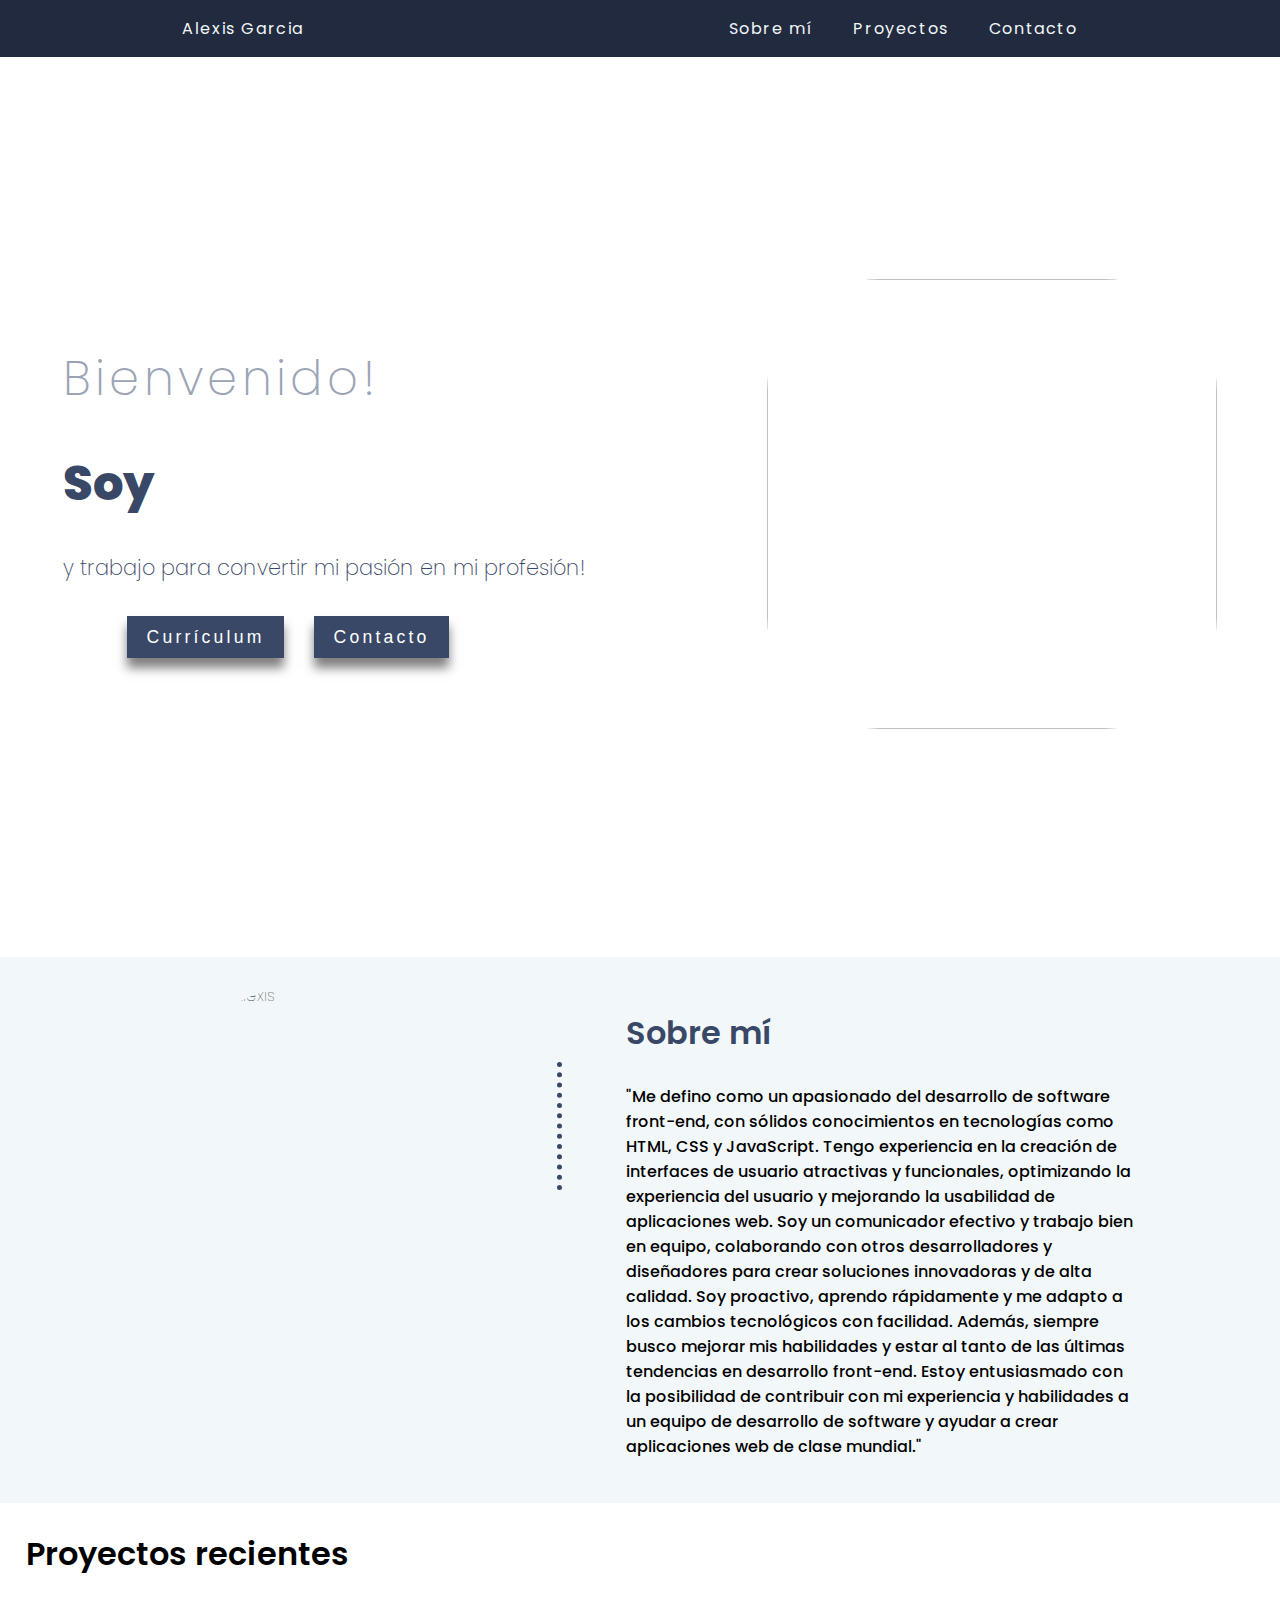
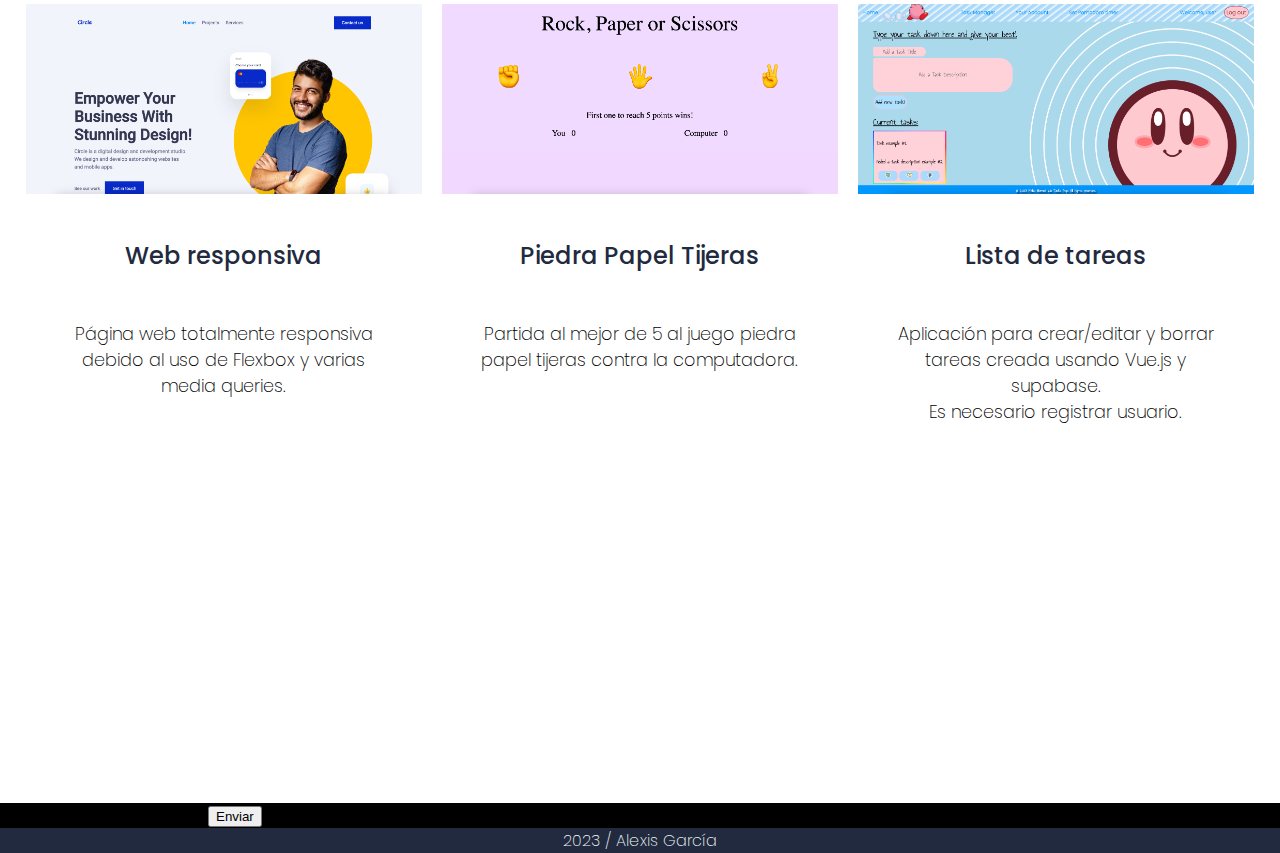
==== index.html @ 9b3b4ee4 "readme added" ====
<!DOCTYPE html>
<html lang="en">
<head>
    <meta charset="UTF-8">
    <meta http-equiv="X-UA-Compatible" content="IE=edge">
    <meta name="viewport" content="width=device-width, initial-scale=1.0">
    <title>Portfolio</title>
    <link rel="stylesheet" href="./styles.css">
    <script src="./script.js" defer></script>
</head>
<body>
    <nav>
        <div>Alexis Garcia</div>
        <div class="nav-links">
            <ul>
                <li><a href="#about-me">Sobre mí</a></li>
                <li><a href="#projects">Proyectos</a></li>
                <li><a href="#contact">Contacto</a></li>
            </ul>
        </div>
    </nav>
    <header>
        <div>
            <span class="top-line">Bienvenido!</span>
            <h1>Soy <span class="multi-text"></span></h1>
            <p>y trabajo para convertir mi pasión en mi profesión!</p>
            <div class="btns">
                <button>Currículum</button>
                <button>Contacto</button>
            </div>
        </div>
        <div>
                <img src="https://images.unsplash.com/photo-1613075677904-c51e3ac10742?ixlib=rb-4.0.3&ixid=MnwxMjA3fDB8MHxwaG90by1wYWdlfHx8fGVufDB8fHx8&auto=format&fit=crop&w=772&q=80" alt="" class="me">
        </div>
    </header>
        <section id="about-me">
        <div class="my-info">
            <img src="https://images.unsplash.com/photo-1504593811423-6dd665756598?ixlib=rb-4.0.3&ixid=MnwxMjA3fDB8MHxwaG90by1wYWdlfHx8fGVufDB8fHx8&auto=format&fit=crop&w=1740&q=80" alt="photo of Alexis" class="profile-pic">
            <hr>
            <div>
                <h2>Sobre mí</h2>
                <p>"Me defino como un apasionado del desarrollo de software front-end, con sólidos conocimientos en tecnologías como HTML, CSS y JavaScript. Tengo experiencia en la creación de interfaces de usuario atractivas y funcionales, optimizando la experiencia del usuario y mejorando la usabilidad de aplicaciones web. Soy un comunicador efectivo y trabajo bien en equipo, colaborando con otros desarrolladores y diseñadores para crear soluciones innovadoras y de alta calidad. Soy proactivo, aprendo rápidamente y me adapto a los cambios tecnológicos con facilidad. Además, siempre busco mejorar mis habilidades y estar al tanto de las últimas tendencias en desarrollo front-end. Estoy entusiasmado con la posibilidad de contribuir con mi experiencia y habilidades a un equipo de desarrollo de software y ayudar a crear aplicaciones web de clase mundial."</p>
            </div>
        </div>
    </section>
    <section id="projects">
        <h2>Proyectos recientes</h2>
        <div class="project-ex">
            <div>
                <a href="https://midterm-ironhack-nu.vercel.app/"><img src="./assets/images/circle.png"alt=""><h2>Web responsiva</a></h2>
                <p>Página web totalmente responsiva debido al uso de Flexbox y varias media queries.</p>
            </div>
            <div>
                <a href="https://lexisgasa.github.io/Rock-paper-scissors2.0/"><img src="./assets/images/rockPaperScissors.png" alt=""><h2>Piedra Papel Tijeras</a></h2>
                <p>Partida al mejor de 5 al juego piedra papel tijeras contra la computadora.</p>
            </div>
            <div>
                <a href="https://finalproject-ironhack.vercel.app/"><img src="./assets/images/toDoApp.png" alt=""><h2>Lista de tareas</a></h2>
                <p>Aplicación para crear/editar y borrar tareas creada usando Vue.js y supabase.
                <br>
                Es necesario registrar usuario.</p>
            </div>
        </div>
    </section>
    <section id="contact">
       <form action="GET">
        <label for="">Full Name*</label>
        <label for="">Email</label>
        <label for="">Mensaje</label>
        <button>Enviar</button>
       </form>
    </section>
    <footer>
        <p>2023 / Alexis García</p>
    </footer>
    <script src="https://unpkg.com/typed.js@2.0.15/dist/typed.umd.js"></script>
    <script>
        const typed = new Typed(".multi-text", {
            strings: ["desarrollador.","programador.", "youtuber."],
            loop: true,
            typeSpeed: 100,
            backSpeed: 80,
            backDelay: 1500
        });
    </script>
</body>
</html>
---- styles.css ----
@import url('https://fonts.googleapis.com/css2?family=Poppins:wght@100;200;300;400;500;700;800&display=swap');

:root {
    --white: #fff;
    --black: #000;
    --light-grey: #f2f7fa;
    --light-blue: #394867;
    --navy-blue: #212a3e;
    --grey: #9BA4B5
}

html, body {
    margin: 0;
    padding: 0;
    width: 100vw;
    box-sizing: border-box;
    font-family: 'Poppins', sans-serif;
    font-weight: 100;
    scroll-behavior: smooth;
    overflow-x: hidden;
}

/* ========     NAV SECTION     ======== */
nav {
    display: flex;
    justify-content: space-around;
    align-items: center;
    background-color: var(--navy-blue);
    color: var(--light-grey);
    letter-spacing: 0.1rem;
    font-weight: 400;
}

.nav-links ul {
    display: flex;
    justify-content: space-evenly;
}
.nav-links li {
    list-style: none;
}
.nav-links a {
    padding: 20px;
    text-decoration: none;
    color: var(--light-grey);
    transition: .5s;
}

.nav-links a:hover{
    color: var(--grey);
}


/* ========     HEADER SECTION     ======== */
header {
    display: flex;
    height: 100vh;
    justify-content: space-evenly;
    align-items: center;
}

header div:first-child {
    width: 50%;
}
.top-line {
    font-size: 3rem;
    letter-spacing: 0.25rem;
    font-weight: 200;
    color: var(--grey);
}



header h1{
    display: block;
    font-weight: 200;
    font-size: 3rem;
    font-weight: 800;
    color: var(--light-blue);
}

.multi-text{
    color: var(--grey);
    text-transform: capitalize;
}

header p {
    font-size: 1.3rem;
    color: var(--light-blue);
    font-weight: 200;
}

.btns {
    position: relative;
    left: 4vw;
}

header button {
    border: none;
    cursor: pointer;
    font-size: 1.1rem;
    font-weight: 400;
    color: var(--white);
    background-color: var(--light-blue);
    padding: 0.8vw 1.5vw;
    margin: 1vw 1vw;
    letter-spacing: 0.2rem;
    text-transform: capitalize;
    box-shadow: 0 10px 10px rgba(0, 0, 0, 0.5);
    transition: 0.3s;
}

header button:hover {
    background-color: var(--grey);
}

.me {
        border-radius: 25% 25% 25% 25%;
        object-fit: cover;
        height: 450px;
        width: 450px;
}

/* ========     ABOUT ME SECTION     ======== */

#about-me {
    display: flex;
    flex-direction: column;
    align-items: center;
    margin: 5vw 10vw;
    background-color: var(--light-grey);
    margin: 0;
    padding: 2vw;
    height: 55vh;
}
.my-info {
    display: flex;
    gap: 5vw;
}

.my-info h2 {
    color: var(--light-blue);
    font-size: 2rem;
    font-weight: 600;
}
.my-info div {
    font-weight: 500;
    width: 40vw;
}

.my-info hr {
    height: 10vw;
    margin: 8% 0;
    border: none;
    border-right: 0.4vw dotted var(--light-blue) ;
}

.profile-pic {
    border-radius: 50%;
    object-fit: cover;
    height: 350px;
    width: 350px;
}

/* ========     PROJECTS SECTION     ======== */
#projects {
    height: 100vh;
    display: flex;
    flex-direction: column;
    margin: 0 2vw;
}

#projects h2 {
    font-size: 2rem;
    font-weight: 600;
}
.project-ex {
    display: flex;
    gap: 1.5vw;
}


.project-ex div {
    display: flex;
    flex-direction: column;
    align-items: center;
}

.project-ex div a {
    font-size: 1.5rem;
    font-weight: 500;
    text-decoration: none;
    color: var(--navy-blue);
    transition: 0.2s;
}
.project-ex div a:hover {
    color: var(--grey);
}

.project-ex div img {
    width: 31vw;
    transition: 0.4s;
}
.project-ex div img:hover {
    transform: scale(1.1);
}

.project-ex div p {
    width: 25vw;
    text-align: center;
    font-size: 1.1rem;
    font-weight: 200;
}
/* ========     CONTACT SECTION     ======== */
#contact {
    background-color: black;
}

/* ========     FOOTER SECTION     ======== */
footer p {
    background-color: var(--navy-blue);
    color: var(--light-grey);
    text-align: center;
    font-weight: 200;
    margin: 0;
}
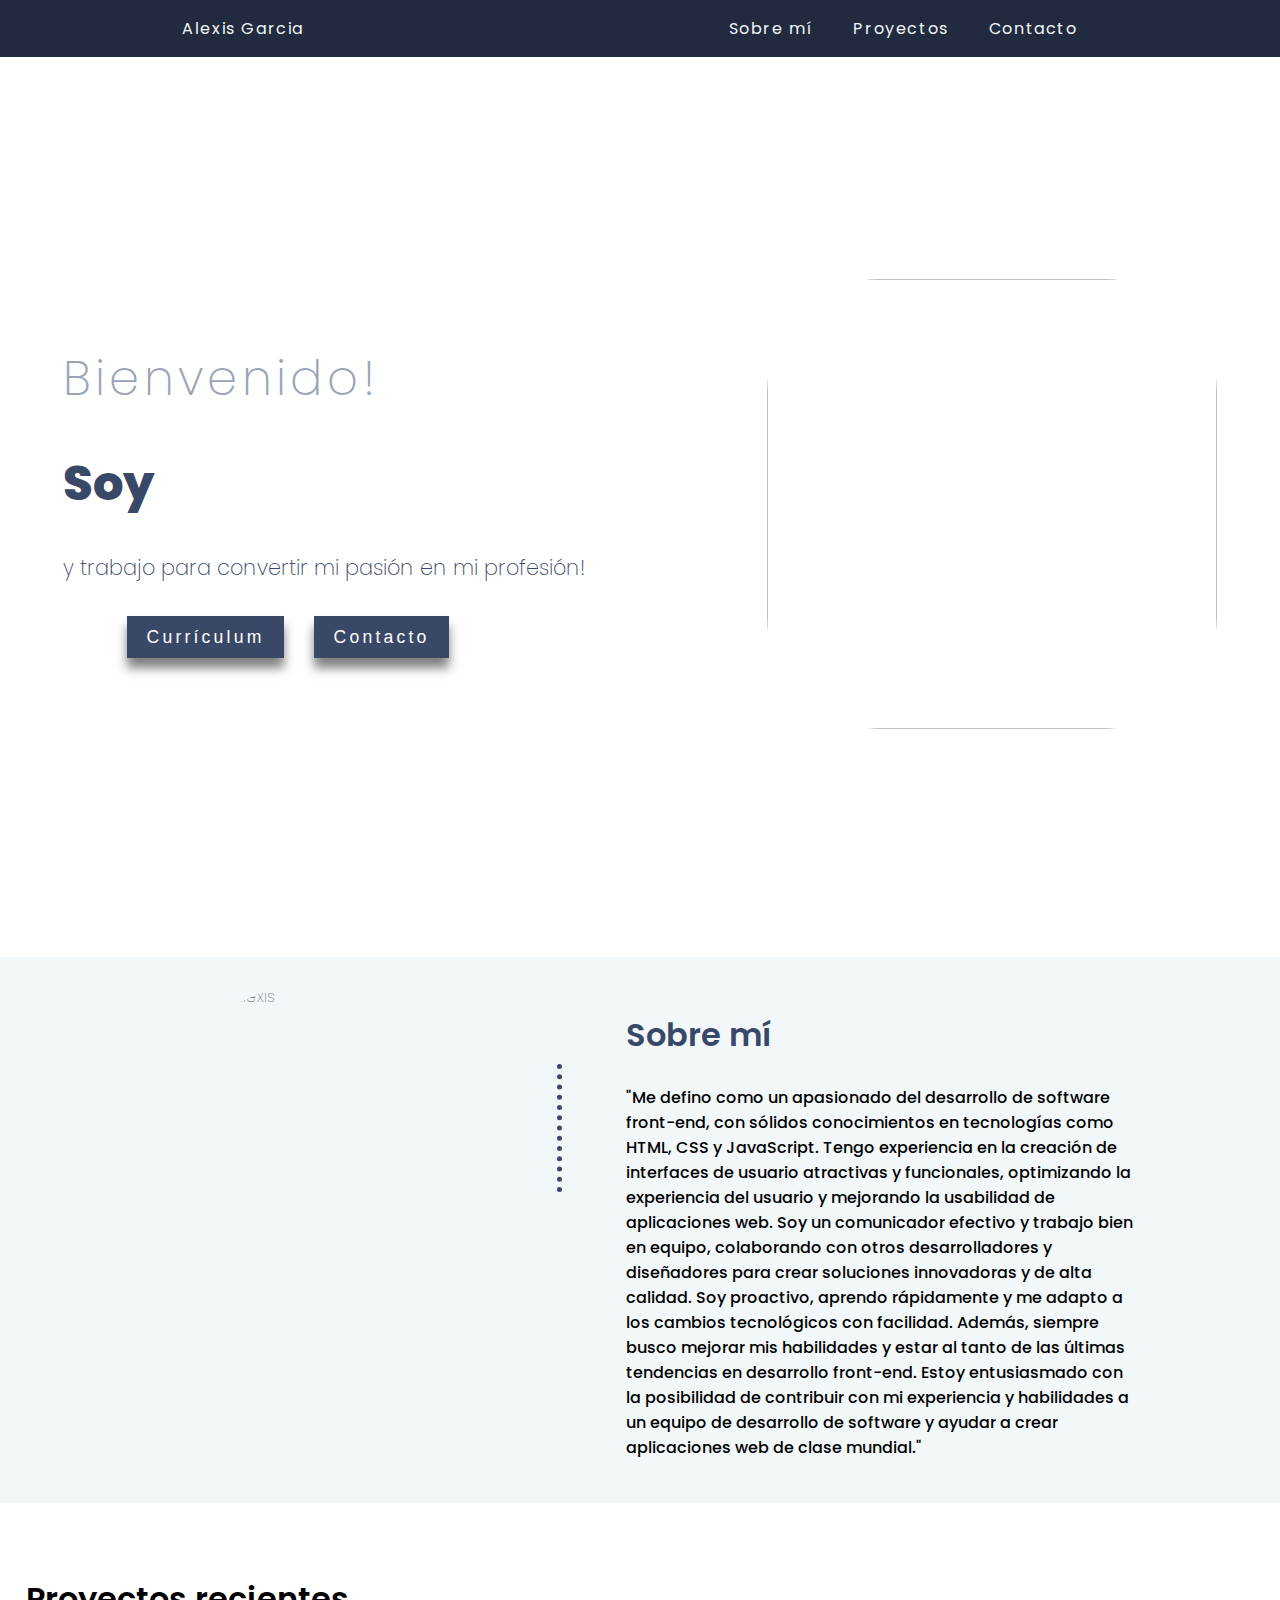
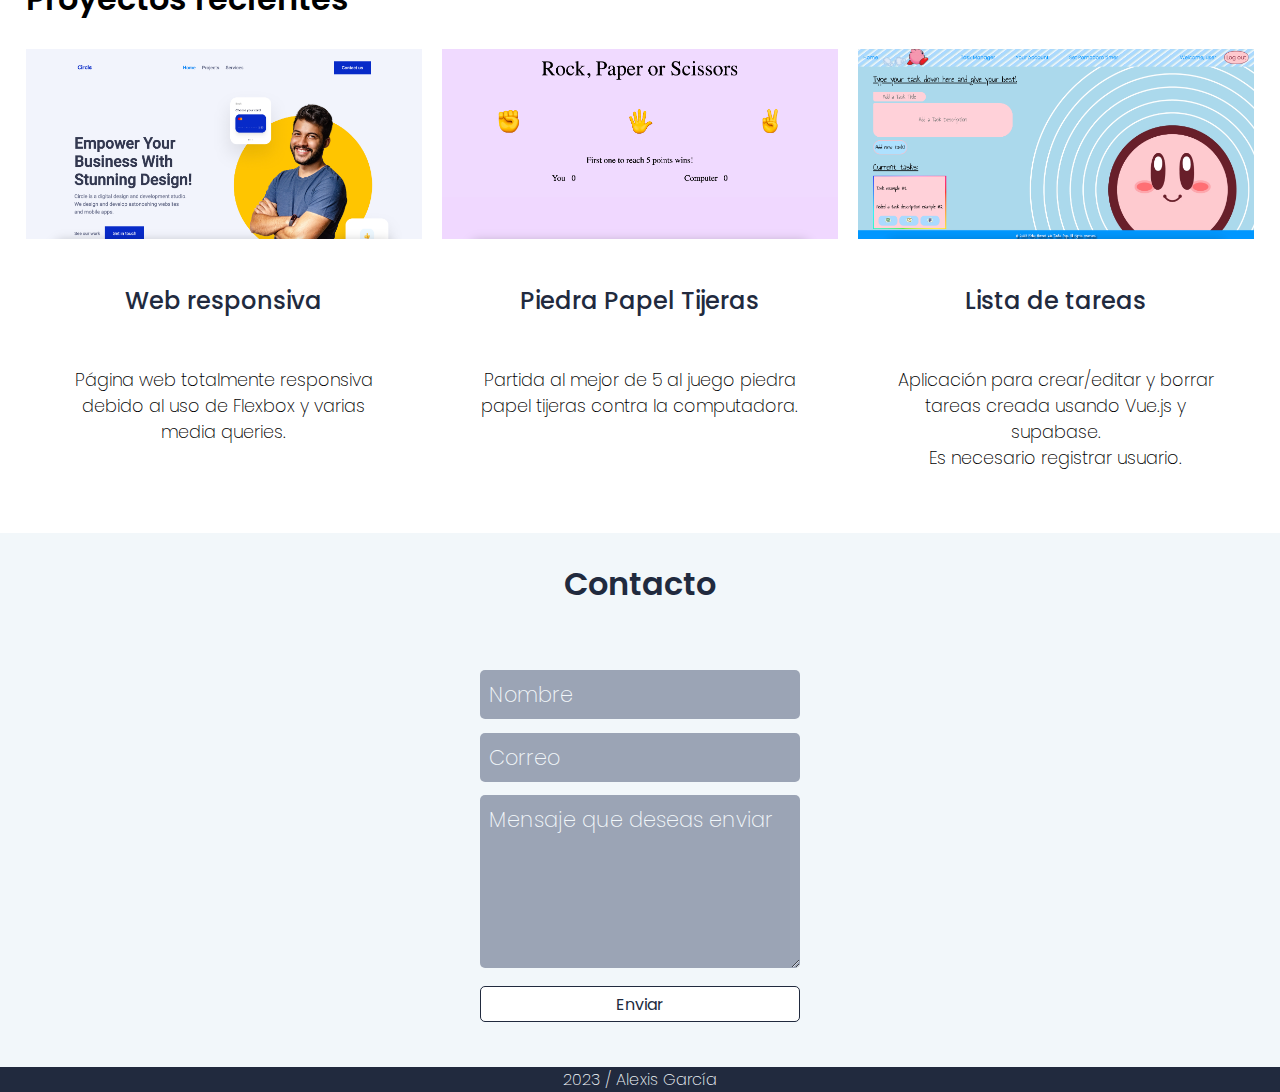
==== commit 5be19726: "cv add" ====
--- a/index.html
+++ b/index.html
@@ -25,8 +25,8 @@
             <h1>Soy <span class="multi-text"></span></h1>
             <p>y trabajo para convertir mi pasión en mi profesión!</p>
             <div class="btns">
-                <button>Currículum</button>
-                <button>Contacto</button>
+                <button><a href="./AGSresume.pdf" download> Currículum</a></button>
+                <button><a href="#contacto">Contacto</a></button>
             </div>
         </div>
         <div>
@@ -63,10 +63,13 @@
         </div>
     </section>
     <section id="contact">
+        <h2>Contacto</h2>
        <form action="GET">
-        <label for="">Full Name*</label>
-        <label for="">Email</label>
-        <label for="">Mensaje</label>
+        <div class="inputs">
+            <input type="text" id="name" name="name" placeholder="Nombre">
+            <input type="text" id="email" name="email" placeholder="Correo">
+            <textarea name="msge" id="msge" cols="30" rows="5" placeholder="Mensaje que deseas enviar"></textarea>
+        </div>
         <button>Enviar</button>
        </form>
     </section>
--- a/styles.css
+++ b/styles.css
@@ -92,6 +92,10 @@
 .btns {
     position: relative;
     left: 4vw;
+}
+.btns a {
+    color: var(--white);
+    text-decoration: none;
 }
 
 header button {
@@ -126,6 +130,7 @@
     display: flex;
     flex-direction: column;
     align-items: center;
+    justify-content: center;
     margin: 5vw 10vw;
     background-color: var(--light-grey);
     margin: 0;
@@ -163,9 +168,10 @@
 
 /* ========     PROJECTS SECTION     ======== */
 #projects {
-    height: 100vh;
-    display: flex;
-    flex-direction: column;
+    height: 70vh;
+    display: flex;
+    flex-direction: column;
+    justify-content: center;
     margin: 0 2vw;
 }
 
@@ -212,9 +218,66 @@
 }
 /* ========     CONTACT SECTION     ======== */
 #contact {
-    background-color: black;
-}
-
+    display: flex;
+    flex-direction: column;
+    justify-content: center;
+    align-items: center;
+    background-color: var(--light-grey);
+    gap: 4vh;
+    
+}
+#contact h2 {
+    font-size: 2rem;
+    font-weight: 600;
+    color: var(--navy-blue);
+    
+}
+
+#contact form {
+    display: flex;
+    flex-direction: column;
+    width: 25vw;
+    gap: 2vh;
+    margin-bottom: 5vh;
+}
+#contact input, textarea {
+    border: none;
+    border-radius: 5px;
+    background-color: var(--grey);
+    font-size: 1.3rem;
+    font-weight: 500;
+    font-family: 'Poppins', sans-serif;
+    padding: 1vh;
+    color: var(--light-grey);
+}
+
+#contact button {
+    border: 1px solid var(--navy-blue);
+    border-radius: 5px;
+    font-family: 'Poppins', sans-serif;
+    font-size: 1rem;
+    font-weight: 400;
+    padding: 0.5vh;
+    background-color: var(--white);
+    color: var(--navy-blue);
+    transition: .3s;
+}
+
+#contact button:hover {
+    color: var(--white);
+    background-color: var(--navy-blue);
+}
+
+.inputs {
+    display: flex;
+    flex-direction: column;
+    gap: 1.5vh;
+
+}
+::placeholder {
+    color: var(--light-grey);
+    font-weight: 200;
+}
 /* ========     FOOTER SECTION     ======== */
 footer p {
     background-color: var(--navy-blue);
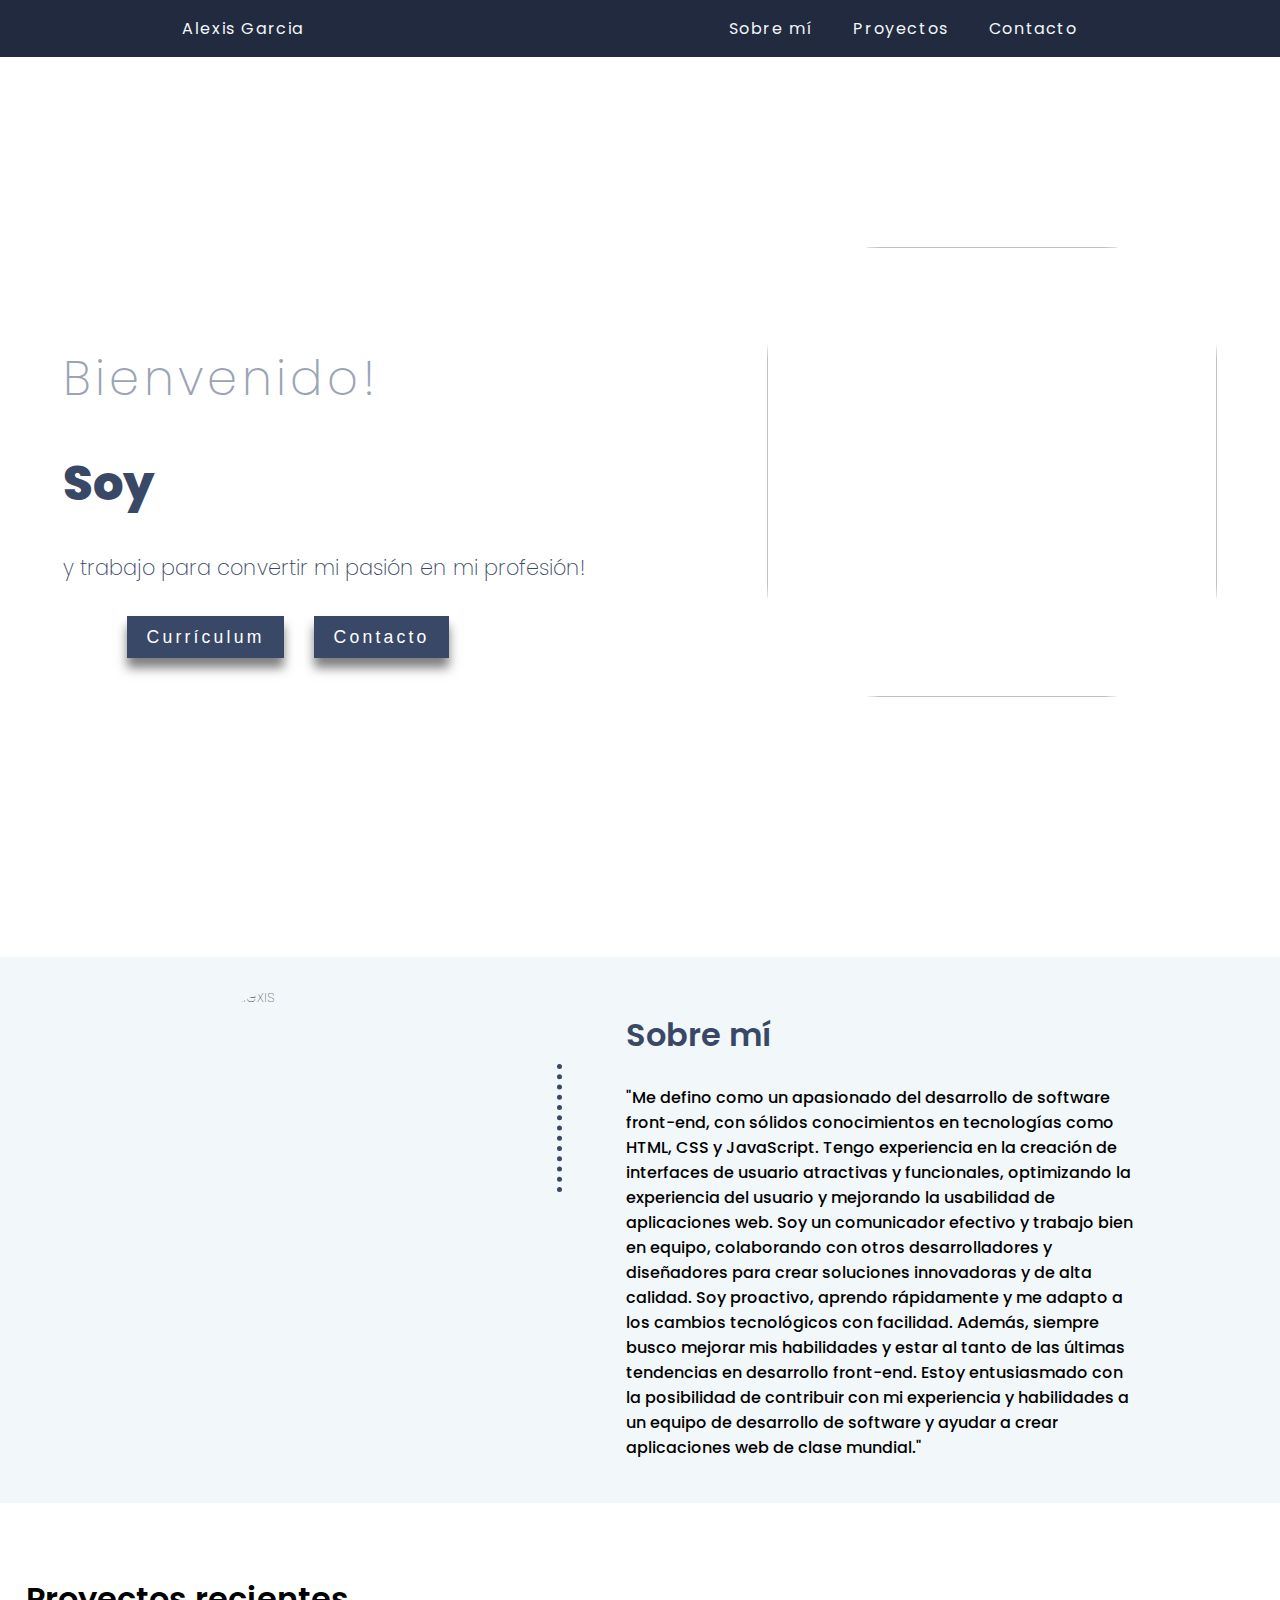
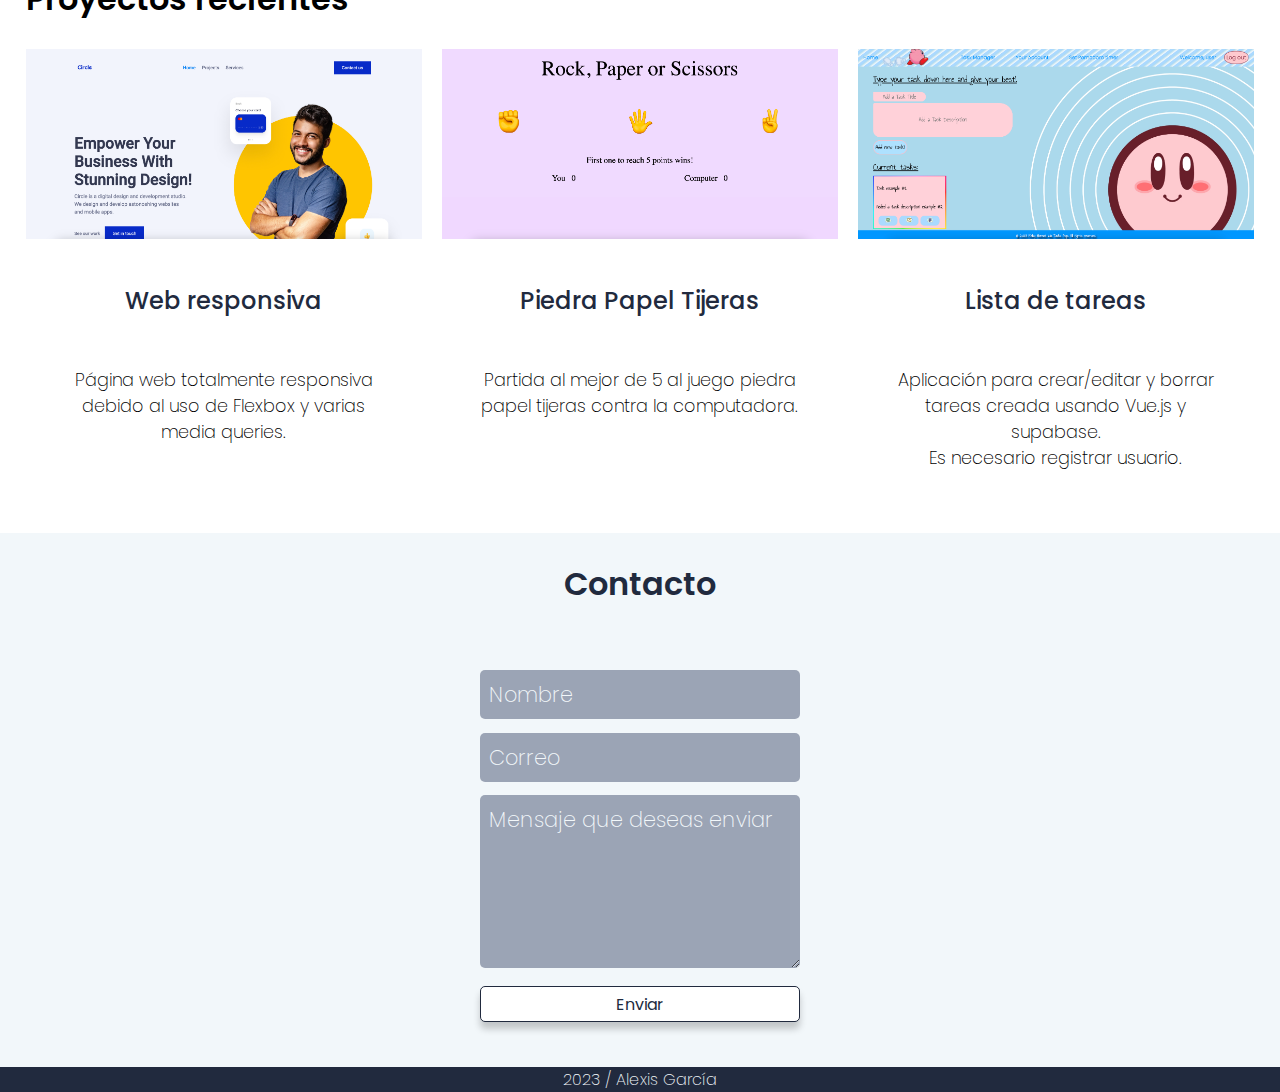
==== commit 222e342f: "logos links" ====
--- a/index.html
+++ b/index.html
@@ -6,6 +6,7 @@
     <meta name="viewport" content="width=device-width, initial-scale=1.0">
     <title>Portfolio</title>
     <link rel="stylesheet" href="./styles.css">
+    <script src="https://kit.fontawesome.com/574f0036b2.js" crossorigin="anonymous"></script>
     <script src="./script.js" defer></script>
 </head>
 <body>
@@ -29,8 +30,13 @@
                 <button><a href="#contacto">Contacto</a></button>
             </div>
         </div>
-        <div>
+        <div class="logos">
                 <img src="https://images.unsplash.com/photo-1613075677904-c51e3ac10742?ixlib=rb-4.0.3&ixid=MnwxMjA3fDB8MHxwaG90by1wYWdlfHx8fGVufDB8fHx8&auto=format&fit=crop&w=772&q=80" alt="" class="me">
+                <ul>
+                    <a href="https://github.com/lexisgasa"><li><i class="fa-brands fa-github"></i></li></a>
+                    <a href="https://www.linkedin.com/in/alexis-g-304671231/"><li><i class="fa-brands fa-linkedin"></i></li></a>
+                    <a href="https://www.youtube.com/@garcia.93"><li><i class="fa-brands fa-youtube""></i></li></a> 
+                </ul>
         </div>
     </header>
         <section id="about-me">
--- a/styles.css
+++ b/styles.css
@@ -67,8 +67,6 @@
     font-weight: 200;
     color: var(--grey);
 }
-
-
 
 header h1{
     display: block;
@@ -124,6 +122,19 @@
         width: 450px;
 }
 
+header div ul {
+    display: flex;
+    list-style: none;
+    justify-content: space-evenly;
+    font-size: 2rem;
+    filter: contrast(5%);
+}
+
+header div li:hover {
+    cursor: pointer;
+    transform: scale(1.1);
+}
+
 /* ========     ABOUT ME SECTION     ======== */
 
 #about-me {
@@ -261,6 +272,7 @@
     background-color: var(--white);
     color: var(--navy-blue);
     transition: .3s;
+    box-shadow: 0 7px 7px rgba(0, 0, 0, 0.2);
 }
 
 #contact button:hover {
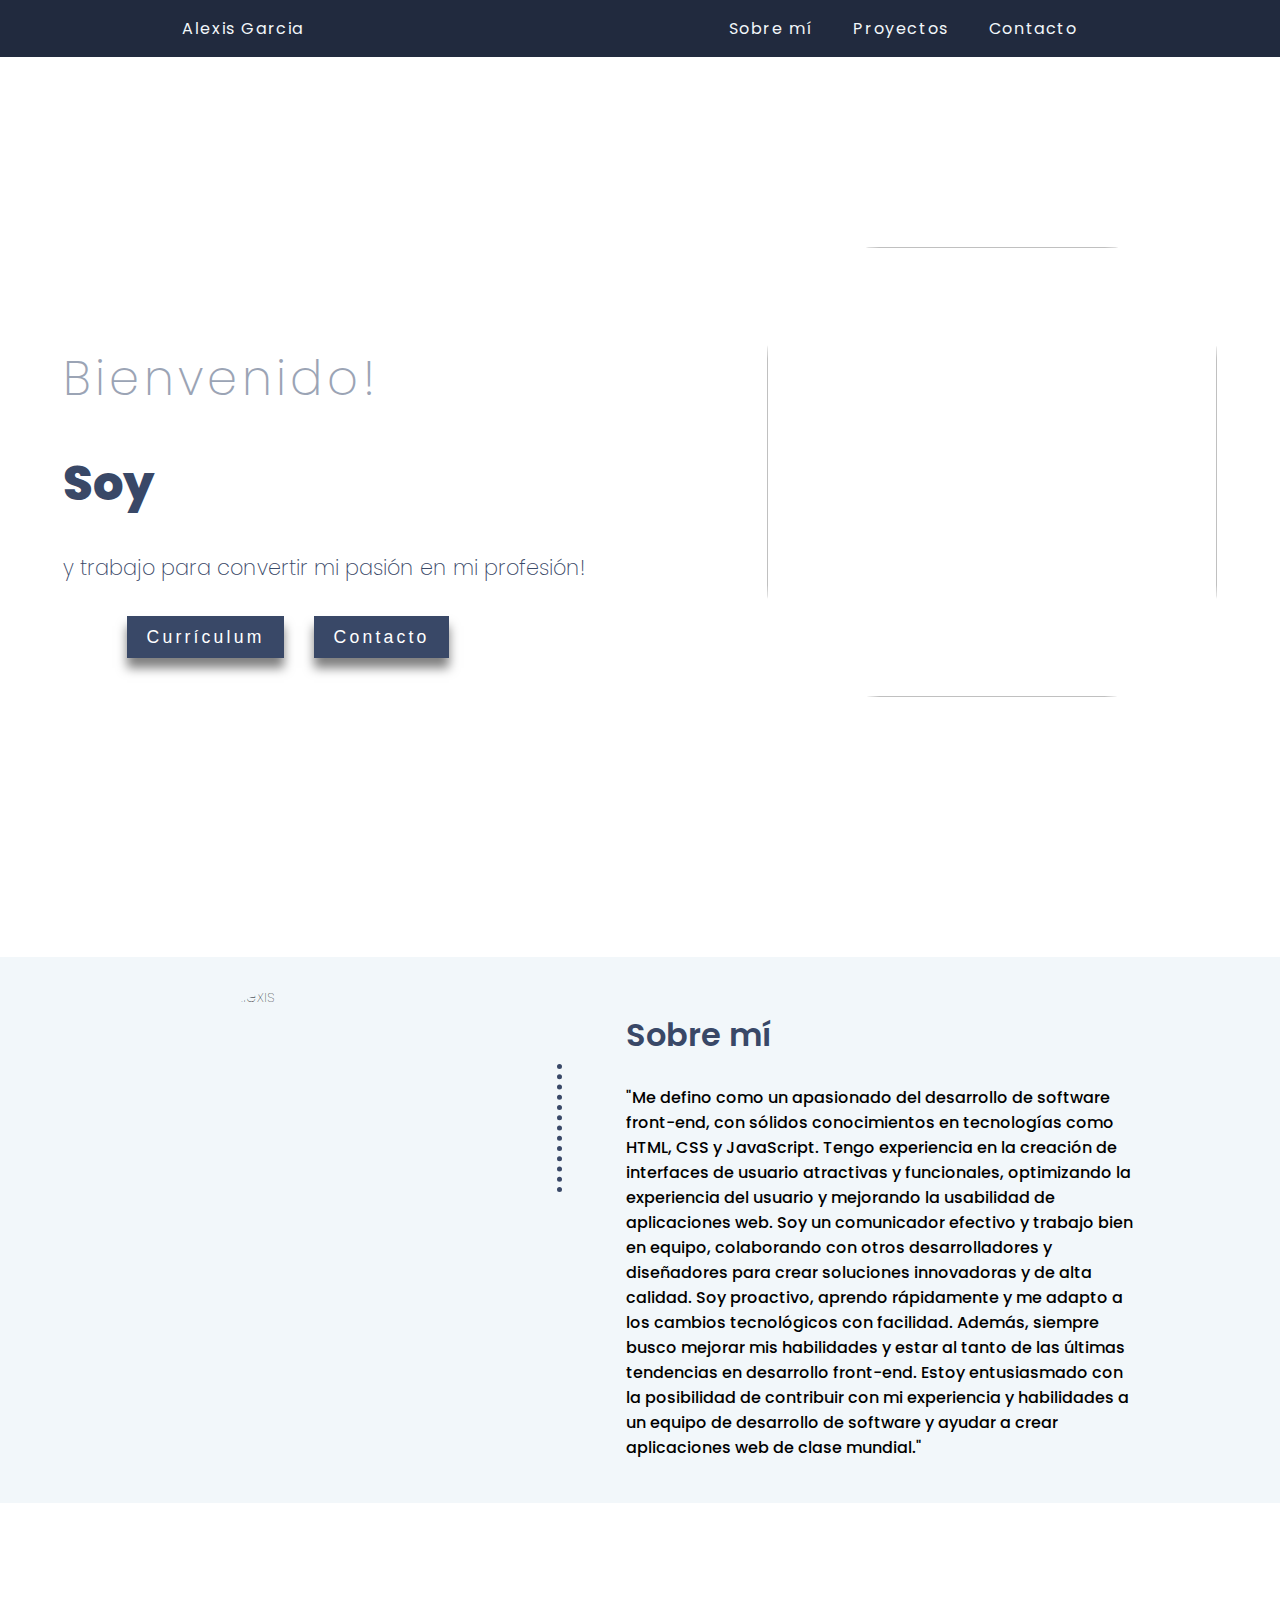
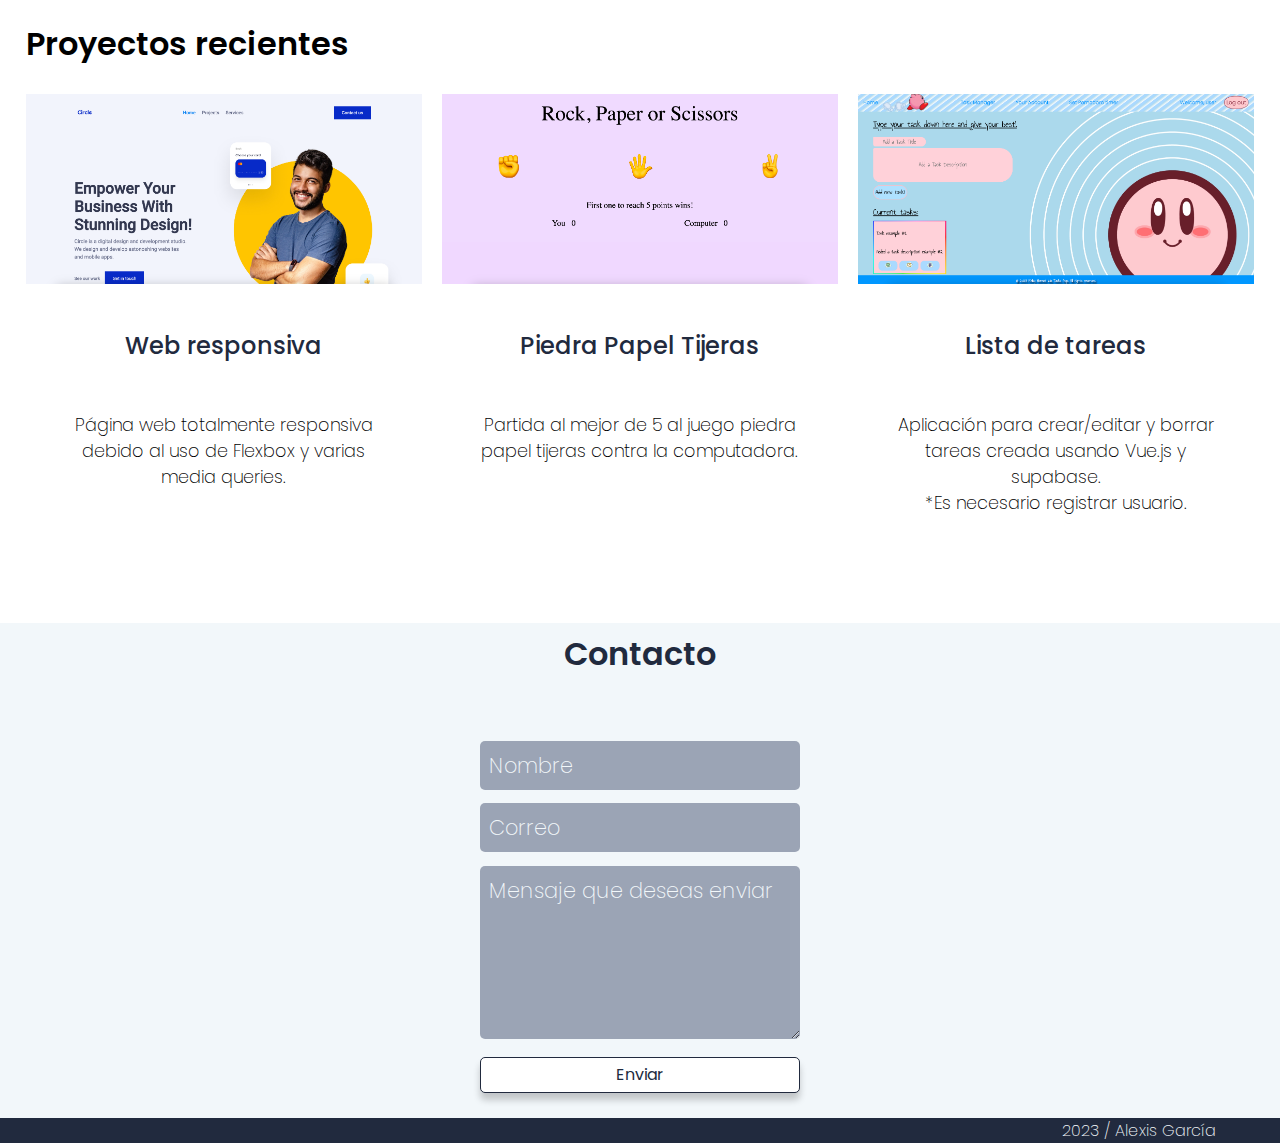
==== commit 0d91697b: "readme" ====
--- a/index.html
+++ b/index.html
@@ -27,7 +27,7 @@
             <p>y trabajo para convertir mi pasión en mi profesión!</p>
             <div class="btns">
                 <button><a href="./AGSresume.pdf" download> Currículum</a></button>
-                <button><a href="#contacto">Contacto</a></button>
+                <button><a href="#contact">Contacto</a></button>
             </div>
         </div>
         <div class="logos">
@@ -64,7 +64,7 @@
                 <a href="https://finalproject-ironhack.vercel.app/"><img src="./assets/images/toDoApp.png" alt=""><h2>Lista de tareas</a></h2>
                 <p>Aplicación para crear/editar y borrar tareas creada usando Vue.js y supabase.
                 <br>
-                Es necesario registrar usuario.</p>
+                *Es necesario registrar usuario.</p>
             </div>
         </div>
     </section>
--- a/styles.css
+++ b/styles.css
@@ -179,7 +179,7 @@
 
 /* ========     PROJECTS SECTION     ======== */
 #projects {
-    height: 70vh;
+    height: 80vh;
     display: flex;
     flex-direction: column;
     justify-content: center;
@@ -235,6 +235,7 @@
     align-items: center;
     background-color: var(--light-grey);
     gap: 4vh;
+    height: 55vh;
     
 }
 #contact h2 {
@@ -294,7 +295,8 @@
 footer p {
     background-color: var(--navy-blue);
     color: var(--light-grey);
-    text-align: center;
+    text-align: right;
     font-weight: 200;
     margin: 0;
+    padding: 0 5vw;
 }